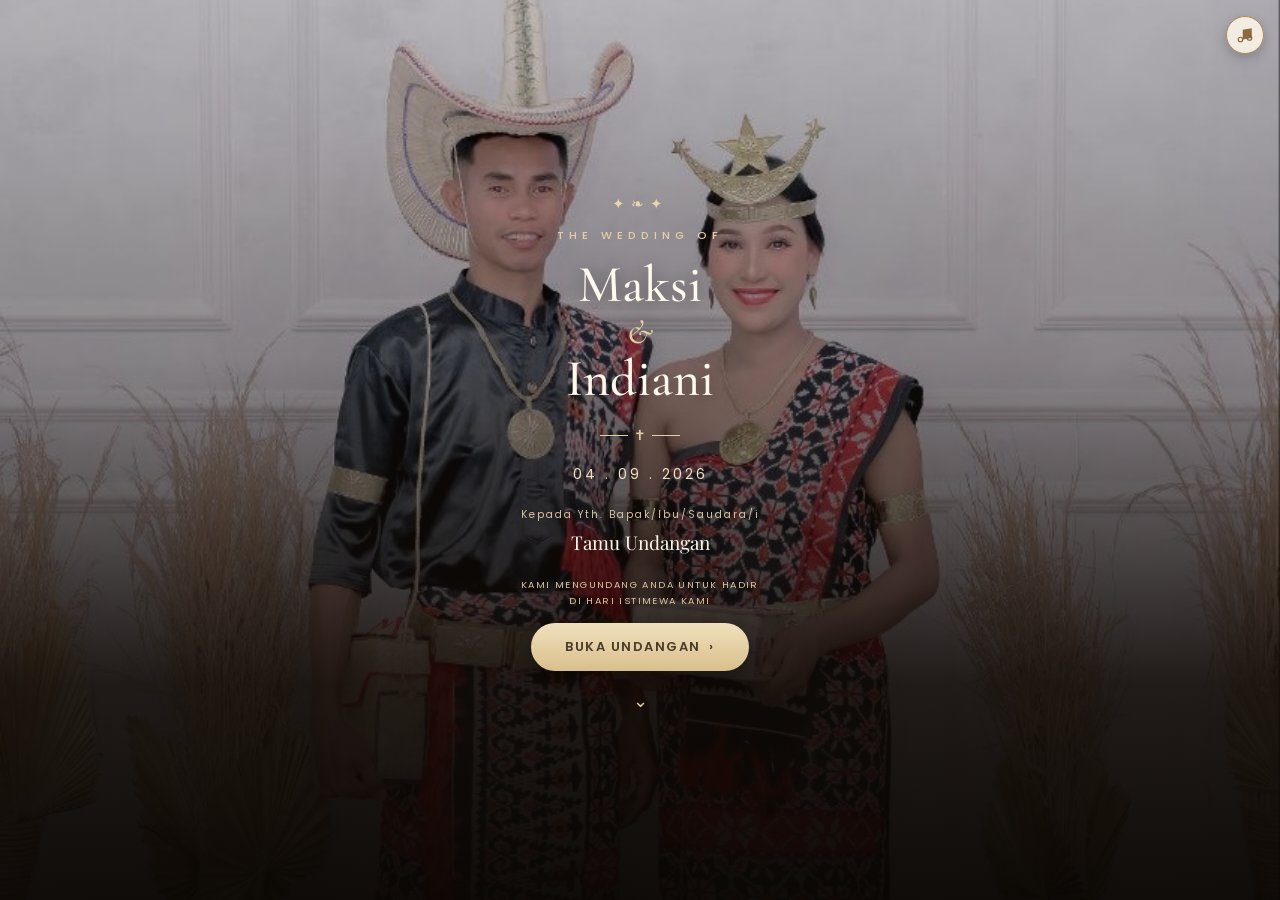
==== index.html @ fb572dd7 "Add files via upload" ====
<!DOCTYPE html>
<html lang="id">
<head>
<meta charset="UTF-8">
<meta name="viewport" content="width=device-width, initial-scale=1.0, maximum-scale=1.0, user-scalable=no">
<title>The Wedding of Maksi & Indiani</title>
<link rel="preconnect" href="https://fonts.googleapis.com">
<link href="https://fonts.googleapis.com/css2?family=Cormorant+Garamond:ital,wght@0,400;0,500;0,600;1,400&family=Playfair+Display:wght@500;600;700&family=Poppins:wght@300;400;500;600&display=swap" rel="stylesheet">
<link rel="stylesheet" href="style.css">
</head>
<body class="locked">

<!-- Falling leaves ambience -->
<div class="leaves-layer" id="leavesLayer" aria-hidden="true"></div>

<!-- Curtain intro overlay -->
<div id="curtain" aria-hidden="true">
  <div class="panel left"><div class="hem"></div></div>
  <div class="panel right"><div class="hem"></div></div>
  <div class="emblem">M&nbsp;&amp;&nbsp;I</div>
</div>

<!-- Floating music toggle -->
<button id="musicToggle" class="music-btn" aria-label="Putar musik">
  <svg viewBox="0 0 24 24" width="18" height="18"><path fill="currentColor" d="M9 18V5l12-2v13"/><circle cx="6" cy="18" r="3" fill="none" stroke="currentColor" stroke-width="1.6"/><circle cx="18" cy="16" r="3" fill="none" stroke="currentColor" stroke-width="1.6"/></svg>
</button>
<audio id="bgMusic" loop preload="none">
  <source src="assets/Yovie & Nuno - Janji Suci Lirik Lagu.mp3" type="audio/mpeg">
</audio>

<div id="scrollContainer">

  <!-- ============ 1. OPENING ============ -->
  <section class="screen cover" id="s-cover" style="background-image:url('assets/Latar.jpg')">
    <div class="cover-overlay"></div>
    <div class="cover-content">
      <div class="ornament">✦❧✦</div>
      <p class="eyebrow">THE WEDDING OF</p>
      <h1 class="couple-name">Maksi <span class="amp">&amp;</span> Indiani</h1>
      <div class="divider"><span>✝</span></div>
      <p class="wedding-date">04 . 09 . 2026</p>

      <p class="guest-label">Kepada Yth. Bapak/Ibu/Saudara/i</p>
      <p class="guest-name" id="guestName">Tamu Undangan</p>

      <p class="invite-line">KAMI MENGUNDANG ANDA UNTUK HADIR<br>DI HARI ISTIMEWA KAMI</p>
      <button class="btn-main" id="openInvite">BUKA UNDANGAN <span>›</span></button>
      <div class="bounce">⌄</div>
    </div>
  </section>

  <!-- ============ 2. MEMPELAI ============ -->
  <section class="screen sec-cream" id="s-mempelai" data-color="cream">
    <div class="screen-content">
      <div class="ornament reveal">❧ 💍 ❧</div>
      <h2 class="title-serif reveal">MEMPELAI</h2>
      <div class="divider reveal"><span>♥</span></div>
      <p class="lead-text reveal">Dengan penuh syukur,<br>kami memperkenalkan kedua mempelai<br>yang akan mengikat janji suci dalam kasih.</p>

      <div class="countdown-inline reveal" id="countdown" style="display:flex;gap:8px;justify-content:center;margin:20px 0 4px;">
        <div class="cd-box framed" style="min-width:56px;padding:9px 4px;text-align:center;"><span id="cd-days" style="display:block;font-family:'Playfair Display',serif;font-size:18px;font-weight:600;color:var(--text-main);">00</span><small style="font-size:8.5px;letter-spacing:1px;color:var(--text-soft);">Hari</small></div>
        <div class="cd-box framed" style="min-width:56px;padding:9px 4px;text-align:center;"><span id="cd-hours" style="display:block;font-family:'Playfair Display',serif;font-size:18px;font-weight:600;color:var(--text-main);">00</span><small style="font-size:8.5px;letter-spacing:1px;color:var(--text-soft);">Jam</small></div>
        <div class="cd-box framed" style="min-width:56px;padding:9px 4px;text-align:center;"><span id="cd-mins" style="display:block;font-family:'Playfair Display',serif;font-size:18px;font-weight:600;color:var(--text-main);">00</span><small style="font-size:8.5px;letter-spacing:1px;color:var(--text-soft);">Menit</small></div>
        <div class="cd-box framed" style="min-width:56px;padding:9px 4px;text-align:center;"><span id="cd-secs" style="display:block;font-family:'Playfair Display',serif;font-size:18px;font-weight:600;color:var(--text-main);">00</span><small style="font-size:8.5px;letter-spacing:1px;color:var(--text-soft);">Detik</small></div>
      </div>

      <p class="sub-title reveal">❧ A. MEMPELAI PRIA ❧</p>
      <div class="card framed reveal">
        <div class="card-photo"><img src="assets/Mempelai_Pria.jpg" alt="Maksi Kristofel Tetti"></div>
        <p class="card-label">Nama Mempelai Pria</p>
        <h3 class="card-name">Maksi Kristofel Tetti</h3>
        <ul class="detail-list">
          <li><span>✝</span> Agama <b>:</b> Kristen Protestan</li>
          <li><span>👤</span> Nama Ayah <b>:</b> Paulus Teti</li>
          <li><span>👤</span> Nama Ibu <b>:</b> Arianci Loe</li>
          <li><span>★</span> Putra Keberapa <b>:</b> Putra Pertama, anak kedua dari 6 bersaudara</li>
        </ul>
      </div>

      <p class="sub-title reveal">❧ B. MEMPELAI WANITA ❧</p>
      <div class="card framed reveal">
        <div class="card-photo"><img src="assets/Mempelai_Wanita.jpg" alt="Indiani Cristina Ndolu"></div>
        <p class="card-label">Nama Mempelai Wanita</p>
        <h3 class="card-name">Indiani Cristina Ndolu</h3>
        <ul class="detail-list">
          <li><span>✝</span> Agama <b>:</b> Kristen Protestan</li>
          <li><span>👤</span> Nama Ayah <b>:</b> Seprianus Bastian Ndolu</li>
          <li><span>👤</span> Nama Ibu <b>:</b> Wehelmina Lette</li>
          <li><span>★</span> Putri Keberapa <b>:</b> Pertama dari 6 bersaudara</li>
        </ul>
      </div>

      <blockquote class="verse-box small reveal">
        <p>"Demikianlah mereka bukan lagi dua, melainkan satu. Karena itu, apa yang telah dipersatukan Allah, tidak boleh diceraikan manusia."</p>
        <cite>Matius 19:6</cite>
      </blockquote>

      <div class="nav-btns">
        <button class="nav-arrow" data-dir="-1">‹</button>
        <button class="nav-next" data-target="s-lovestory">NEXT</button>
        <button class="nav-arrow" data-dir="1">›</button>
      </div>
    </div>
  </section>

  <!-- ============ 3. LOVE STORY ============ -->
  <section class="screen sec-tosca" id="s-lovestory" data-color="tosca">
    <div class="screen-content">
      <p class="eyebrow reveal">OUR LOVE STORY</p>
      <h2 class="title-serif reveal">Maksi &amp; Indiani</h2>
      <p class="lead-text reveal">Demikianlah tinggal ketiga hal ini, yaitu iman, pengharapan dan kasih, dan yang paling besar di antaranya ialah kasih.</p>
      <p class="verse-ref reveal">1 Korintus 13:13</p>

      <p class="sub-title reveal">✿ LOVE STORY ✿</p>
      <p class="lead-text small reveal">Setiap cerita kami adalah bagian dari rencana indah Tuhan.</p>

      <div class="timeline">
        <div class="tl-item reveal">
          <div class="tl-photo"><img src="assets/Love_Story1.jpg" alt="Perkenalan"></div>
          <div class="tl-text">
            <span class="tl-icon">♥</span>
            <p class="tl-date">2019</p>
            <h4>Perkenalan</h4>
            <p>Kami pertama kali saling mengenal pada tahun 2019, awal dari sebuah kisah yang indah.</p>
          </div>
        </div>
        <div class="tl-item reveal reveal-delay-1">
          <div class="tl-photo"><img src="assets/Love_Story2.jpg" alt="Berpacaran"></div>
          <div class="tl-text">
            <span class="tl-icon">❧</span>
            <p class="tl-date">11 Maret 2019</p>
            <h4>Berpacaran</h4>
            <p>Hari di mana kami memutuskan untuk saling melengkapi dan menjalani hari-hari bersama.</p>
          </div>
        </div>
        <div class="tl-item reveal reveal-delay-2">
          <div class="tl-photo"><img src="assets/Love_Story3.jpg" alt="Pernikahan"></div>
          <div class="tl-text">
            <span class="tl-icon">💍</span>
            <p class="tl-date">04 September 2026</p>
            <h4>Pernikahan</h4>
            <p>Hari bahagia ketika kami mengikat janji suci di hadapan Tuhan, keluarga, dan sahabat tercinta.</p>
          </div>
        </div>
      </div>

      <blockquote class="verse-box small reveal">
        <p>"Aku telah menemukan orang yang dicintai hatiku. Aku telah memegang dia dan tidak akan melepaskannya lagi."</p>
        <cite>Kidung Agung 3:4</cite>
      </blockquote>

      <div class="nav-btns">
        <button class="nav-arrow" data-dir="-1">‹</button>
        <button class="nav-next" data-target="s-acara">NEXT</button>
        <button class="nav-arrow" data-dir="1">›</button>
      </div>
    </div>
  </section>

  <!-- ============ 4. RANGKAIAN ACARA ============ -->
  <section class="screen sec-cream" id="s-acara" data-color="cream">
    <div class="screen-content">
      <div class="ornament reveal">❧ 💍 ❧</div>
      <h2 class="title-serif reveal">RANGKAIAN<br>ACARA</h2>
      <div class="divider reveal"><span>♥</span></div>
      <p class="lead-text small reveal">Akad / Pemberkatan dan Resepsi Pernikahan</p>

      <div class="acara-card framed reveal">
        <div class="acara-head"><span class="ah-ic">⛪</span><h3>Akad / Pemberkatan</h3></div>
        <div class="event-list">
          <div class="event-row"><span class="ic">📍</span><div><b>Lokasi</b><p>Desa Hundihuk</p></div></div>
          <div class="event-row"><span class="ic">🕐</span><div><b>Waktu</b><p>Jumat, 04 September 2026<br>Pukul 10.00 WITA</p></div></div>
          <div class="event-row"><span class="ic">⛪</span><div><b>Nama Gedung</b><p>Gereja GMIT Pniel Hundihuk</p></div></div>
          <div class="event-row"><span class="ic">🗺️</span><div><b>Peta Lokasi</b>
            <a class="map-btn" id="mapAkad" href="#" target="_blank" rel="noopener">📍 Lihat di Google Maps ›</a>
          </div></div>
        </div>
      </div>

      <div class="acara-card framed reveal reveal-delay-1">
        <div class="acara-head"><span class="ah-ic">🥂</span><h3>Resepsi</h3></div>
        <div class="event-list">
          <div class="event-row"><span class="ic">📍</span><div><b>Lokasi</b><p>Desa Hundihuk, Dusun Hundihuk Timur</p></div></div>
          <div class="event-row"><span class="ic">🕐</span><div><b>Waktu</b><p>Jumat, 04 September 2026<br>Pukul 19.00 WITA</p></div></div>
          <div class="event-row"><span class="ic">🏠</span><div><b>Nama Tempat</b><p>Rumah Bapak Seprianus B. Ndolu</p></div></div>
          <div class="event-row"><span class="ic">🗺️</span><div><b>Peta Lokasi</b>
            <a class="map-btn" id="mapResepsi" href="#" target="_blank" rel="noopener">📍 Lihat di Google Maps ›</a>
          </div></div>
        </div>
      </div>

      <p class="closing-note reveal">Merupakan suatu kehormatan dan kebahagiaan bagi kami apabila Bapak/Ibu/Saudara/i berkenan hadir dan memberikan doa restu kepada kami berdua.</p>

      <div class="nav-btns">
        <button class="nav-arrow" data-dir="-1">‹</button>
        <button class="nav-next" data-target="s-galeri">NEXT</button>
        <button class="nav-arrow" data-dir="1">›</button>
      </div>
    </div>
  </section>

  <!-- ============ 5. GALERI FOTO ============ -->
  <section class="screen sec-tosca" id="s-galeri" data-color="tosca">
    <div class="screen-content">
      <div class="ornament reveal">❧ 🖼 ❧</div>
      <h2 class="title-serif reveal">GALERI FOTO</h2>
      <div class="divider reveal"><span>♥</span></div>
      <p class="lead-text reveal">Momen indah yang telah kami lewati bersama.<br>Setiap foto adalah bagian dari cerita cinta kami.</p>

      <div class="gallery-grid" id="galleryGrid"></div>

      <blockquote class="verse-box small reveal">
        <p>"Aku telah menemukan orang yang dicintai hatiku. Aku telah memegang dia dan tidak akan melepaskannya lagi."</p>
        <cite>Kidung Agung 3:4</cite>
      </blockquote>

      <div class="nav-btns">
        <button class="nav-arrow" data-dir="-1">‹</button>
        <button class="nav-next" data-target="s-gift">NEXT</button>
        <button class="nav-arrow" data-dir="1">›</button>
      </div>
    </div>
  </section>

  <!-- Lightbox -->
  <div class="lightbox" id="lightbox">
    <button class="lb-close" id="lbClose">✕</button>
    <img src="" alt="" id="lbImg">
  </div>

  <!-- ============ 6. WEDDING GIFT ============ -->
  <section class="screen sec-cream" id="s-gift" data-color="cream">
    <div class="screen-content">
      <div class="ornament reveal">❧ 🎁 ❧</div>
      <h2 class="title-serif reveal">WEDDING GIFT</h2>
      <div class="divider reveal"><span>♥</span></div>
      <p class="lead-text reveal">Doa restu Bapak/Ibu/Saudara/i merupakan hadiah terindah bagi kami.<br>Namun, apabila Bapak/Ibu/Saudara/i berkenan memberikan tanda kasih, dapat melalui rekening berikut.</p>

      <p class="sub-title reveal">❧ TANDA KASIH ❧</p>

      <div class="gift-cards">
        <div class="atm-card reveal">
          <div class="atm-top">
            <span class="atm-bank">BRI</span>
            <span class="atm-for">UNTUK MEMPELAI<br>WANITA</span>
          </div>
          <div class="atm-chip"></div>
          <p class="atm-number" id="rekNumber">7677 0101 1122 538</p>
          <div class="atm-bottom">
            <div>
              <p class="atm-name">Indiani Cristina Ndolu</p>
              <p class="atm-valid">a.n Indiani Cristina Ndolu</p>
            </div>
            <span class="atm-logo">M&amp;I</span>
          </div>
        </div>
        <button class="copy-btn reveal" id="copyRek">Salin No. Rekening</button>
      </div>

      <p class="closing-note reveal">Terima kasih atas doa, restu, dan kasih sayang yang telah Bapak/Ibu/Saudara/i berikan.<br>Semoga Tuhan membalas kebaikan dengan berkat yang berlimpah.</p>

      <div class="nav-btns">
        <button class="nav-arrow" data-dir="-1">‹</button>
        <button class="nav-next" data-target="s-rsvp">NEXT</button>
        <button class="nav-arrow" data-dir="1">›</button>
      </div>
    </div>
  </section>

  <!-- ============ 7. RSVP ============ -->
  <section class="screen sec-tosca" id="s-rsvp" data-color="tosca">
    <div class="screen-content">
      <div class="ornament reveal">❧ 💌 ❧</div>
      <h2 class="title-serif reveal">RSVP</h2>
      <p class="sub-title-plain reveal">UCAPAN CINTA KASIH</p>
      <div class="divider reveal"><span>♥</span></div>
      <p class="lead-text reveal">Kehadiran dan doa restu Bapak/Ibu/Saudara/i adalah anugerah terindah bagi kami.</p>

      <p class="sub-title reveal">❧ KONFIRMASI KEHADIRAN ❧</p>
      <p class="rsvp-note reveal">Mohon konfirmasi kehadiran Anda</p>

      <div class="rsvp-choices reveal" id="rsvpChoices">
        <button class="rsvp-choice" data-status="Hadir">
          <span class="rc-icon">✓</span><b>HADIR</b><small>Dengan senang hati</small>
        </button>
        <button class="rsvp-choice" data-status="Ragu-Ragu">
          <span class="rc-icon">?</span><b>RAGU-RAGU</b><small>Masih belum pasti</small>
        </button>
        <button class="rsvp-choice" data-status="Tidak Hadir">
          <span class="rc-icon">✕</span><b>TIDAK HADIR</b><small>Mohon maaf berhalangan</small>
        </button>
      </div>

      <form id="rsvpForm" class="reveal">
        <label class="field-label">💬 UCAPAN &amp; DOA</label>
        <textarea id="ucapanInput" placeholder="Tulis ucapan dan doa Anda di sini..." rows="3" required></textarea>

        <label class="field-label">👤 NAMA ANDA</label>
        <input type="text" id="namaInput" placeholder="Contoh: Budi Santoso" required>

        <button type="submit" class="btn-main btn-send">📤 KIRIM UCAPAN</button>
      </form>
      <p id="rsvpStatusMsg"></p>

      <div class="guestbook reveal">
        <p class="sub-title">❧ UCAPAN &amp; DOA ❧</p>
        <div id="guestbookList" class="guestbook-list">
          <p class="gb-empty">Memuat ucapan...</p>
        </div>
      </div>

      <p class="closing-note reveal">Terima kasih atas konfirmasi kehadiran, ucapan, dan doa yang telah Anda berikan. Tuhan memberkati.</p>

      <div class="nav-btns">
        <button class="nav-arrow" data-dir="-1">‹</button>
        <button class="nav-next" data-target="s-thanks">NEXT</button>
        <button class="nav-arrow" data-dir="1">›</button>
      </div>
    </div>
  </section>

  <!-- ============ 8. TERIMA KASIH / FOOTER ============ -->
  <section class="screen sec-cream" id="s-thanks" data-color="cream">
    <div class="screen-content">
      <div class="ornament reveal">❧ ♡ ❧</div>
      <h2 class="title-serif reveal">TERIMA KASIH</h2>
      <div class="divider reveal"><span>♥</span></div>
      <p class="lead-text reveal">Terima kasih atas doa, restu, kasih sayang, dan kehadiran Anda yang menjadikan hari kami begitu istimewa dan penuh kebahagiaan.</p>
      <p class="script-line reveal">Semoga Tuhan selalu memberkati kita semua.</p>

      <div class="thanks-box framed reveal">
        <div class="ornament small">❧ 🙏 ❧</div>
        <p>Kebahagiaan kami akan lebih berarti jika Anda selalu menjadi bagian dari perjalanan kami.</p>
        <p class="script-line">Terima kasih ♥</p>
      </div>

      <h3 class="footer-couple reveal">❧ Maksi &amp; Indiani ❧</h3>
      <p class="footer-date reveal">04 . 09 . 2026</p>
      <p class="footer-line reveal">Kami tunggu kehadiran dan doa terbaik dari Anda ♥</p>

      <p class="credit-line reveal">Design by @rijald_elimanafe</p>
      <div class="social-row reveal">
        <a href="https://instagram.com/rijald_elimanafe" target="_blank" rel="noopener">
          <span class="soc-ic"><svg viewBox="0 0 24 24" fill="none" stroke="currentColor" stroke-width="1.8"><rect x="3" y="3" width="18" height="18" rx="5"/><circle cx="12" cy="12" r="4"/><circle cx="17.2" cy="6.8" r="1" fill="currentColor" stroke="none"/></svg></span>
          <small>Instagram</small>
        </a>
        <a href="https://wa.me/6281338596854" target="_blank" rel="noopener">
          <span class="soc-ic"><svg viewBox="0 0 24 24" fill="currentColor"><path d="M12.04 2C6.58 2 2.13 6.45 2.13 11.91c0 1.77.46 3.45 1.28 4.9L2 22l5.31-1.39a9.9 9.9 0 0 0 4.73 1.2h.01c5.46 0 9.9-4.45 9.9-9.9C21.96 6.45 17.5 2 12.04 2Zm5.8 14.14c-.24.69-1.4 1.32-1.93 1.4-.5.08-1.13.11-1.82-.11-.42-.13-.96-.31-1.66-.6-2.92-1.26-4.83-4.2-4.98-4.4-.15-.19-1.2-1.59-1.2-3.03 0-1.44.76-2.15 1.03-2.44.27-.29.58-.36.78-.36.2 0 .39 0 .56.01.18.01.42-.07.65.5.24.58.82 2.01.89 2.16.07.15.11.32.02.51-.09.19-.14.31-.28.48-.14.17-.29.37-.42.5-.14.14-.28.29-.12.57.16.28.72 1.19 1.55 1.93 1.06.95 1.96 1.24 2.24 1.38.28.14.44.12.6-.07.16-.19.68-.79.86-1.06.18-.27.36-.22.6-.13.24.09 1.53.72 1.79.85.26.13.43.19.5.3.07.11.07.63-.17 1.31Z"/></svg></span>
          <small>WhatsApp</small>
        </a>
        <a href="https://tiktok.com/@zhald_design" target="_blank" rel="noopener">
          <span class="soc-ic"><svg viewBox="0 0 24 24" fill="currentColor"><path d="M16.6 2h-3.2v13.9c0 1.55-1.24 2.82-2.79 2.82a2.8 2.8 0 0 1-2.8-2.8 2.8 2.8 0 0 1 2.8-2.8c.24 0 .48.03.7.09V9.9a6 6 0 0 0-.7-.04A6.03 6.03 0 0 0 4.6 15.9a6.03 6.03 0 0 0 6.02 6.02 6.03 6.03 0 0 0 6.02-6.02V8.2a8.16 8.16 0 0 0 4.76 1.53V6.5a4.86 4.86 0 0 1-4.8-4.5Z"/></svg></span>
          <small>TikTok</small>
        </a>
      </div>
      <p class="copyright reveal">© 2026 Maksi &amp; Indiani Wedding. All Rights Reserved. ♥</p>
    </div>
  </section>

</div>

<script src="script.js"></script>
</body>
</html>
---- style.css ----
:root{
  /* ===== Palette ===== */
  --cream:#FAF3E6;
  --cream-deep:#F0E3C9;
  --tosca:#2E6E68;
  --tosca-deep:#245854;
  --tosca-soft:#E4F0EE;
  --gold:#B08A55;
  --gold-light:#D9BD8C;
  --gold-dark:#8A6A3E;
  --brown:#3D2E22;
  --brown-soft:#6B5A45;
  --ivory:#FBF6EC;
  --ivory-soft:#D9E9E5;
  --shadow:0 10px 32px rgba(36,30,20,0.16);
  --shadow-soft:0 6px 18px rgba(36,30,20,0.12);
  --serif:'Playfair Display',serif;
  --script:'Cormorant Garamond',serif;
  --sans:'Poppins',sans-serif;
}

*{box-sizing:border-box;margin:0;padding:0;}

html,body{
  background:var(--brown);
  font-family:var(--sans);
  color:var(--brown);
  scroll-behavior:smooth;
}

body.locked{overflow:hidden;height:100vh;}

#scrollContainer{
  scroll-snap-type:y mandatory;
  overflow-y:auto;
  height:100vh;
}
body.locked #scrollContainer{overflow:hidden;}

.screen{
  position:relative;
  min-height:100vh;
  width:100%;
  scroll-snap-align:start;
  background-size:cover;
  background-position:center;
  display:flex;
  justify-content:center;
  overflow:hidden;
}

/* ===== Section color rhythm ===== */
.sec-cream{
  --sec-bg:var(--cream);
  --text-main:var(--brown);
  --text-soft:var(--brown-soft);
  --card-bg:rgba(255,253,248,0.92);
  --card-bg-2:rgba(255,253,248,0.72);
  --accent:var(--gold-dark);
  --ring:var(--gold);
  background:
    radial-gradient(circle at 12% 8%, rgba(176,138,85,0.10), transparent 40%),
    radial-gradient(circle at 90% 92%, rgba(176,138,85,0.10), transparent 40%),
    var(--sec-bg);
}
.sec-tosca{
  --sec-bg:var(--tosca);
  --text-main:var(--ivory);
  --text-soft:var(--ivory-soft);
  --card-bg:rgba(255,253,248,0.96);
  --card-bg-2:rgba(255,253,248,0.14);
  --accent:var(--gold-light);
  --ring:var(--gold-light);
  background:
    radial-gradient(circle at 10% 6%, rgba(255,255,255,0.06), transparent 40%),
    radial-gradient(circle at 92% 94%, rgba(0,0,0,0.12), transparent 45%),
    linear-gradient(165deg, var(--tosca) 0%, var(--tosca-deep) 100%);
}

.screen-content{
  position:relative;
  z-index:2;
  max-width:480px;
  width:100%;
  padding:64px 26px 68px;
  text-align:center;
  color:var(--text-main);
}

/* ===== Section top/bottom seam ornament ===== */
.screen::before,.screen::after{
  content:"";
  position:absolute;left:0;right:0;height:26px;z-index:3;pointer-events:none;
  background-image:
    radial-gradient(circle at 10px 0, transparent 12px, var(--sec-bg) 13px),
    radial-gradient(circle at 30px 0, transparent 12px, var(--sec-bg) 13px);
  background-size:40px 26px;
  background-repeat:repeat-x;
  opacity:.55;
}
.screen::before{top:-1px;}
.screen::after{bottom:-1px;transform:scaleY(-1);}
.screen.cover::before,.screen.cover::after{display:none;}
body.opened #s-cover{display:none;}

/* ===== Ornaments / typography ===== */
.ornament{font-size:15px;color:var(--accent);letter-spacing:6px;margin-bottom:10px;}
.ornament.small{margin:0 0 6px;}
.eyebrow{font-size:11px;letter-spacing:4px;color:var(--accent);font-weight:500;margin-bottom:6px;}
.title-serif{
  font-family:var(--serif);
  font-size:30px;
  color:var(--text-main);
  font-weight:600;
  line-height:1.15;
  margin-bottom:8px;
}
.sub-title{
  font-family:var(--serif);
  font-size:14px;
  letter-spacing:2px;
  color:var(--accent);
  margin:30px 0 14px;
  position:relative;
}
.sub-title-plain{
  font-family:var(--script);
  font-size:20px;
  color:var(--accent);
  letter-spacing:2px;
  margin-bottom:6px;
}
.divider{margin:10px auto 16px;color:var(--accent);font-size:14px;position:relative;width:80px;}
.divider::before,.divider::after{content:"";position:absolute;top:50%;width:28px;height:1px;background:var(--accent);}
.divider::before{left:0;}
.divider::after{right:0;}
.lead-text{font-size:13.5px;line-height:1.9;color:var(--text-soft);margin-bottom:6px;}
.lead-text.small{font-size:12.5px;}
.verse-ref{font-size:11px;color:var(--accent);font-style:italic;margin-bottom:8px;}
.script-line{font-family:var(--script);font-size:20px;color:var(--accent);font-style:italic;margin:14px 0;}
.script-line.small{font-size:16px;margin:20px 0 10px;}
.closing-note{font-size:12px;line-height:1.8;color:var(--text-soft);margin:26px 0 8px;padding:18px;background:var(--card-bg-2);border-radius:16px;border:1px solid rgba(176,138,85,0.25);}

/* ===== Framed utility — the recurring "invitation frame" motif ===== */
.framed{
  position:relative;
  background:var(--card-bg);
  border:1px solid var(--ring);
  border-radius:18px;
  box-shadow:0 0 0 4px var(--sec-bg), 0 0 0 5px rgba(176,138,85,0.55), var(--shadow);
}
.framed::before{
  content:"";
  position:absolute; inset:6px;
  border:1px solid rgba(176,138,85,0.35);
  border-radius:12px;
  pointer-events:none;
}
.cd-box.framed{box-shadow:0 0 0 3px var(--sec-bg), 0 0 0 4px rgba(176,138,85,0.55), var(--shadow-soft);}
.cd-box.framed::before{inset:3px;border-radius:8px;}

/* ===== Verse box ===== */
.verse-box{
  background:var(--card-bg);
  border-radius:18px;
  padding:20px 22px;
  margin:22px 0;
  box-shadow:var(--shadow);
}
.verse-box p{font-size:12.5px;line-height:1.85;color:var(--brown-soft);font-style:italic;margin-bottom:8px;}
.verse-box cite{font-size:11px;color:var(--gold-dark);font-style:normal;letter-spacing:1px;}
.verse-box.small{padding:16px 18px;}

/* ===== Reveal-on-scroll ===== */
.reveal{opacity:0;transform:translateY(26px);transition:opacity .8s cubic-bezier(.2,.7,.2,1),transform .8s cubic-bezier(.2,.7,.2,1);}
.reveal.in-view{opacity:1;transform:translateY(0);}
.reveal-delay-1.in-view{transition-delay:.08s;}
.reveal-delay-2.in-view{transition-delay:.16s;}
.reveal-delay-3.in-view{transition-delay:.24s;}
.reveal-delay-4.in-view{transition-delay:.32s;}
@media (prefers-reduced-motion:reduce){
  .reveal{opacity:1;transform:none;transition:none;}
}

/* ===== Cover ===== */
.cover{background-color:#3a2f22;}
.cover-overlay{
  position:absolute;inset:0;
  background:linear-gradient(180deg,rgba(20,15,10,0.22) 0%,rgba(20,15,10,0.42) 40%,rgba(15,10,6,0.90) 76%,rgba(10,7,4,0.97) 100%);
}
.cover-content{
  position:relative;z-index:2;
  max-width:480px;width:100%;
  padding:40px 28px 34px;
  text-align:center;
  color:#f4ead9;
  display:flex;flex-direction:column;align-items:center;
  justify-content:center;
  min-height:100vh;
  gap:2px;
}
.cover .ornament{color:#e8d5ad;}
.cover .eyebrow{color:#e3cfa2;letter-spacing:5px;}
.couple-name{font-family:var(--script);font-size:clamp(38px,11vw,52px);font-weight:500;line-height:1.05;margin:6px 0;color:#fff8ec;text-shadow:0 2px 18px rgba(0,0,0,0.4);}
.couple-name .amp{display:block;font-style:italic;font-size:clamp(26px,7vw,34px);color:#e3cfa2;margin:2px 0;}
.cover .divider{color:#e3cfa2;}
.cover .divider::before,.cover .divider::after{background:#e3cfa2;}
.wedding-date{letter-spacing:3px;font-size:14px;color:#f0e2c2;margin-bottom:16px;}
.guest-label{font-size:10px;letter-spacing:2px;color:#d8c6a3;margin-top:4px;}
.guest-name{font-family:var(--serif);font-size:19px;color:#fff8ec;margin:4px 0 6px;}

.cover .verse-box{background:rgba(255,248,236,0.1);border:1px solid rgba(232,213,173,0.25);box-shadow:none;padding:14px 18px;margin:14px 0;}
.cover .verse-box p{color:#f0e6d0;font-size:11.5px;}
.cover .verse-box cite{color:#e3cfa2;}

.invite-line{font-size:9.5px;letter-spacing:1.4px;color:#d8c6a3;margin:14px 0 12px;line-height:1.7;}

.btn-main{
  background:linear-gradient(180deg,#efe0bd,#d9bf8c);
  color:#4a3b2a;
  border:none;
  border-radius:30px;
  padding:14px 34px;
  font-family:var(--sans);
  font-size:13px;
  font-weight:600;
  letter-spacing:1.5px;
  cursor:pointer;
  box-shadow:0 6px 18px rgba(0,0,0,0.3);
  transition:transform .2s ease, box-shadow .2s ease;
}
.btn-main:hover{transform:translateY(-2px);box-shadow:0 10px 22px rgba(0,0,0,0.35);}
.btn-main:active{transform:translateY(0);}
.btn-main span{margin-left:4px;}

.bounce{margin-top:14px;font-size:18px;color:#e3cfa2;animation:bounce 1.6s infinite;}
@keyframes bounce{0%,100%{transform:translateY(0);}50%{transform:translateY(8px);}}

/* ===== Music toggle ===== */
.music-btn{
  position:fixed;top:16px;right:16px;z-index:50;
  width:38px;height:38px;border-radius:50%;
  background:rgba(255,248,236,0.85);
  border:1px solid var(--gold);
  color:var(--gold-dark);
  display:flex;align-items:center;justify-content:center;
  cursor:pointer;
  box-shadow:0 4px 12px rgba(0,0,0,0.2);
}
.music-btn.playing svg{animation:spin 3.5s linear infinite;}
@keyframes spin{to{transform:rotate(360deg);}}

/* ===== Curtain intro overlay ===== */
#curtain{
  position:fixed;inset:0;z-index:200;
  display:flex;pointer-events:none;
}
#curtain .panel{
  width:50%;height:100%;
  position:relative;
  background:
    repeating-linear-gradient(90deg, rgba(0,0,0,0.10) 0 3px, transparent 3px 26px),
    linear-gradient(160deg,#2f6f6b 0%,#245854 55%,#1c433f 100%);
  box-shadow:inset 0 0 60px rgba(0,0,0,0.4);
  transition:transform 1.05s cubic-bezier(.76,0,.24,1);
}
#curtain .panel.left{left:0;border-right:2px solid rgba(217,189,140,0.55);transform:translateX(-100%);}
#curtain .panel.right{right:0;border-left:2px solid rgba(217,189,140,0.55);transform:translateX(100%);}
#curtain .panel::before{
  content:"";position:absolute;inset:0;
  background-image:
    repeating-linear-gradient(0deg, rgba(217,189,140,0.16) 0 2px, transparent 2px 34px),
    repeating-linear-gradient(90deg, rgba(217,189,140,0.10) 0 1px, transparent 1px 44px);
}
#curtain .hem{
  position:absolute;bottom:0;left:0;right:0;height:34px;
  background:repeating-linear-gradient(90deg,#B08A55 0 20px, #8A6A3E 20px 40px);
  clip-path:polygon(0 0,100% 0,100% 100%,95% 60%,90% 100%,85% 60%,80% 100%,75% 60%,70% 100%,65% 60%,60% 100%,55% 60%,50% 100%,45% 60%,40% 100%,35% 60%,30% 100%,25% 60%,20% 100%,15% 60%,10% 100%,5% 60%,0 100%);
}
#curtain .emblem{
  position:absolute;top:50%;left:50%;transform:translate(-50%,-50%) scale(.4);
  z-index:2;opacity:0;
  width:74px;height:74px;border-radius:50%;
  background:radial-gradient(circle,#fdf6e6,#e8d5ad);
  border:2px solid #B08A55;
  display:flex;align-items:center;justify-content:center;
  font-family:var(--script);font-size:22px;color:#4a3b2a;
  box-shadow:0 6px 22px rgba(0,0,0,0.45);
  transition:opacity .3s ease, transform .4s ease;
}
#curtain.is-active{pointer-events:auto;}

/* Tahap 1: tirai menutup layar (cepat) */
#curtain.is-closing .panel{transition-duration:.5s;}
#curtain.is-closing .panel.left{transform:translateX(0);}
#curtain.is-closing .panel.right{transform:translateX(0);}
#curtain.is-closing .emblem{opacity:1;transform:translate(-50%,-50%) scale(1);transition-delay:.25s;}

/* Tahap 2: tirai terbuka, mengungkap halaman undangan (lebih megah/lambat) */
#curtain.is-open .panel{transition-duration:1.05s;}
#curtain.is-open .panel.left{transform:translateX(-100%);}
#curtain.is-open .panel.right{transform:translateX(100%);}
#curtain.is-open .emblem{opacity:0;transform:translate(-50%,-50%) scale(.4);}

#curtain.is-hidden{visibility:hidden;}

/* ===== Cards (mempelai) ===== */
.card{
  padding:20px;
  margin-bottom:8px;
  text-align:left;
}
.card-photo{width:100%;aspect-ratio:4/5;border-radius:12px;overflow:hidden;margin-bottom:14px;box-shadow:var(--shadow-soft);}
.card-photo img{width:100%;height:100%;object-fit:cover;object-position:top center;display:block;}
.card-label{font-size:10px;letter-spacing:1.5px;color:var(--gold-dark);margin-bottom:2px;}
.card-name{font-family:var(--serif);font-size:22px;color:var(--brown);margin-bottom:12px;}
.detail-list{list-style:none;}
.detail-list li{font-size:12px;color:var(--brown-soft);padding:7px 0;border-top:1px solid rgba(176,138,85,0.2);display:flex;gap:8px;}
.detail-list li span{width:16px;}
.detail-list li b{margin:0 4px;}

/* ===== Timeline ===== */
.timeline{text-align:left;margin-top:8px;position:relative;}
.timeline::before{
  content:"";position:absolute;left:54px;top:6px;bottom:6px;width:1px;
  background:linear-gradient(var(--ring),transparent 0%, var(--ring) 8%, var(--ring) 92%, transparent 100%);
  opacity:.5;
}
.tl-item{display:flex;gap:14px;margin-bottom:26px;align-items:flex-start;position:relative;}
.tl-photo{width:96px;height:96px;flex:none;border-radius:14px;overflow:hidden;box-shadow:0 0 0 3px var(--sec-bg), 0 0 0 4px var(--ring), var(--shadow-soft);}
.tl-photo img{width:100%;height:100%;object-fit:cover;object-position:top center;}
.tl-text{background:var(--card-bg);border-radius:14px;padding:12px 14px;flex:1;box-shadow:var(--shadow-soft);border:1px solid rgba(176,138,85,0.25);}
.tl-icon{color:var(--gold-dark);font-size:14px;}
.tl-date{font-size:10.5px;color:var(--gold-dark);letter-spacing:1px;margin:2px 0;}
.tl-text h4{font-family:var(--serif);font-size:16px;color:var(--brown);margin-bottom:4px;}
.tl-text p{font-size:11.5px;color:var(--brown-soft);line-height:1.6;}

/* ===== Rangkaian Acara ===== */
.acara-card{
  padding:20px 18px 22px;
  margin-bottom:22px;
  text-align:left;
}
.acara-card .acara-head{
  display:flex;align-items:center;gap:10px;
  margin-bottom:14px;padding-bottom:12px;
  border-bottom:1px dashed rgba(176,138,85,0.4);
}
.acara-card .acara-head .ah-ic{font-size:20px;}
.acara-card .acara-head h3{font-family:var(--serif);font-size:17px;color:var(--brown);letter-spacing:.5px;}
.event-list{text-align:left;}
.event-row{display:flex;gap:12px;margin-bottom:14px;align-items:flex-start;}
.event-row:last-child{margin-bottom:0;}
.event-row .ic{
  width:34px;height:34px;flex:none;border-radius:50%;
  background:var(--sec-bg);display:flex;align-items:center;justify-content:center;
  box-shadow:0 0 0 2px var(--ring) inset, var(--shadow-soft);
  font-size:14px;
  color:var(--text-main);
}
.event-row b{display:block;font-size:11px;color:var(--gold-dark);letter-spacing:0.5px;margin-bottom:3px;}
.event-row p{font-size:12.5px;color:var(--brown-soft);line-height:1.6;}
.map-btn{
  display:inline-flex;align-items:center;gap:4px;margin-top:6px;font-size:11.5px;color:var(--accent);
  background:var(--sec-bg);padding:8px 14px;border-radius:20px;text-decoration:none;
  box-shadow:0 0 0 1px var(--ring) inset;
}

/* ===== Gallery ===== */
.gallery-grid{display:grid;grid-template-columns:repeat(2,1fr);gap:12px;margin:18px 0;}
.gallery-grid .gph{
  position:relative;border-radius:14px;overflow:hidden;aspect-ratio:3/4;
  box-shadow:0 0 0 4px var(--sec-bg), 0 0 0 5px var(--ring), var(--shadow-soft);
  cursor:pointer;
}
.gallery-grid .gph img{width:100%;height:100%;object-fit:cover;object-position:top center;transition:transform .35s ease;display:block;}
.gallery-grid .gph:hover img{transform:scale(1.06);}
.lightbox{
  position:fixed;inset:0;background:rgba(15,10,6,0.92);z-index:100;
  display:none;align-items:center;justify-content:center;padding:20px;
}
.lightbox.open{display:flex;}
.lightbox img{max-width:100%;max-height:85vh;border-radius:10px;box-shadow:0 0 0 6px rgba(255,255,255,0.08);}
.lb-close{position:absolute;top:20px;right:20px;background:none;border:none;color:#fff;font-size:26px;cursor:pointer;}

/* ===== Wedding gift — ATM / debit card style ===== */
.gift-cards{display:flex;flex-direction:column;gap:12px;margin:20px 0 8px;}
.gift-cards .copy-btn{margin-top:0;}
.atm-card{
  position:relative;
  width:100%;
  aspect-ratio:1.586/1;
  border-radius:20px;
  padding:22px 24px;
  color:#fbf6ec;
  background:
    radial-gradient(circle at 88% 12%, rgba(255,255,255,0.16), transparent 45%),
    linear-gradient(135deg,#3a7d77 0%,#245854 48%,#1a413d 100%);
  box-shadow:0 14px 32px rgba(20,35,32,0.4), 0 0 0 1px rgba(217,189,140,0.35);
  overflow:hidden;
  display:flex;flex-direction:column;justify-content:space-between;
  text-align:left;
}
.atm-card::before{
  content:"";position:absolute;inset:0;
  background-image:repeating-linear-gradient(115deg, rgba(255,255,255,0.05) 0 2px, transparent 2px 26px);
  pointer-events:none;
}
.atm-card::after{
  content:"";position:absolute;right:-40px;bottom:-40px;width:160px;height:160px;border-radius:50%;
  background:radial-gradient(circle,rgba(217,189,140,0.25),transparent 70%);
}
.atm-top{display:flex;justify-content:space-between;align-items:flex-start;position:relative;z-index:2;}
.atm-bank{font-family:var(--serif);font-weight:700;font-size:16px;letter-spacing:1px;color:#f5ecd8;}
.atm-for{font-size:8.5px;letter-spacing:1.5px;color:rgba(251,246,236,0.75);text-align:right;line-height:1.5;}
.atm-chip{
  width:38px;height:28px;border-radius:6px;margin-top:16px;
  background:linear-gradient(145deg,#e9d6a8,#c7a568);
  position:relative;z-index:2;
  box-shadow:inset 0 0 0 1px rgba(90,70,30,0.4);
}
.atm-chip::before,.atm-chip::after{
  content:"";position:absolute;left:0;right:0;height:1px;background:rgba(90,70,30,0.45);
}
.atm-chip::before{top:9px;}
.atm-chip::after{top:19px;}
.atm-wave{position:relative;z-index:2;margin-top:8px;color:rgba(251,246,236,0.85);font-size:15px;transform:rotate(90deg);width:16px;}
.atm-number{
  position:relative;z-index:2;
  font-family:'Poppins',monospace;
  font-size:clamp(15px,4.6vw,18px);
  letter-spacing:2.5px;font-weight:500;
  margin-top:10px;
  color:#fdf8ec;
  text-shadow:0 1px 2px rgba(0,0,0,0.25);
}
.atm-bottom{display:flex;justify-content:space-between;align-items:flex-end;position:relative;z-index:2;}
.atm-name{font-size:12.5px;letter-spacing:1.2px;font-weight:600;text-transform:uppercase;color:#fdf8ec;}
.atm-valid{font-size:8px;letter-spacing:1px;color:rgba(251,246,236,0.7);margin-top:3px;}
.atm-logo{
  font-family:var(--script);font-style:italic;font-size:20px;color:rgba(251,246,236,0.9);
}
.copy-btn{
  display:block;width:100%;margin-top:12px;
  background:var(--brown);color:#f6f1e7;border:none;border-radius:20px;
  padding:11px 18px;font-size:11.5px;letter-spacing:0.8px;cursor:pointer;
  font-family:var(--sans);font-weight:500;
  transition:background .25s ease;
}
.sec-tosca .copy-btn{background:rgba(255,255,255,0.14);color:#fbf6ec;box-shadow:inset 0 0 0 1px rgba(251,246,236,0.4);}
.copy-btn.copied{background:#4c7a52;color:#fff;}

/* ===== RSVP ===== */
.rsvp-note{font-size:12px;color:var(--text-soft);margin-bottom:14px;}
.rsvp-choices{display:flex;gap:8px;margin-bottom:22px;}
.rsvp-choice{
  flex:1;background:var(--card-bg);border:2px solid transparent;border-radius:16px;
  padding:14px 6px;cursor:pointer;box-shadow:var(--shadow-soft);
  display:flex;flex-direction:column;align-items:center;gap:4px;
  transition:transform .2s ease, border-color .2s ease;
}
.rsvp-choice:hover{transform:translateY(-2px);}
.rsvp-choice.active{border-color:var(--ring);background:var(--cream-deep);}
.sec-tosca .rsvp-choice.active{background:#fff;}
.rc-icon{width:30px;height:30px;border-radius:50%;background:var(--brown);color:#f6f1e7;display:flex;align-items:center;justify-content:center;font-size:15px;}
.rsvp-choice b{font-size:10.5px;color:var(--brown);letter-spacing:0.5px;}
.rsvp-choice small{font-size:9px;color:var(--brown-soft);}

#rsvpForm{text-align:left;background:var(--card-bg);padding:18px;border-radius:16px;box-shadow:var(--shadow-soft);border:1px solid rgba(176,138,85,0.25);}
.field-label{display:block;font-size:11px;letter-spacing:1px;color:var(--gold-dark);margin:14px 0 6px;}
.field-label:first-child{margin-top:0;}
#ucapanInput,#namaInput{
  width:100%;border:1px solid rgba(176,138,85,0.4);border-radius:12px;
  padding:12px 14px;font-family:var(--sans);font-size:12.5px;background:#fff;color:var(--brown);
  resize:vertical;
}
#ucapanInput:focus,#namaInput:focus{outline:2px solid var(--ring);}
.btn-send{width:100%;margin-top:18px;}
#rsvpStatusMsg{font-size:11.5px;color:var(--accent);margin-top:8px;min-height:16px;}

.guestbook{margin-top:30px;text-align:left;}
.guestbook-list{max-height:320px;overflow-y:auto;padding-right:4px;}
.gb-item{background:var(--card-bg);border-radius:14px;padding:12px 14px;margin-bottom:10px;box-shadow:var(--shadow-soft);border:1px solid rgba(176,138,85,0.2);}
.gb-item .gb-head{display:flex;justify-content:space-between;align-items:baseline;margin-bottom:4px;}
.gb-item .gb-name{font-family:var(--serif);font-size:13.5px;color:var(--brown);}
.gb-item .gb-status{font-size:9.5px;padding:2px 8px;border-radius:10px;background:var(--cream-deep);color:var(--gold-dark);letter-spacing:0.5px;}
.gb-item .gb-msg{font-size:12px;color:var(--brown-soft);line-height:1.6;}
.gb-item .gb-time{font-size:9px;color:#b2a184;margin-top:4px;}
.gb-empty{font-size:12px;color:var(--text-soft);text-align:center;padding:14px 0;}

/* ===== Thanks / footer ===== */
.thanks-box{background:var(--card-bg);border-radius:18px;padding:22px;margin:22px 0;box-shadow:var(--shadow);}
.thanks-box p{font-size:12.5px;color:var(--brown-soft);line-height:1.8;}
.footer-couple{font-family:var(--serif);font-size:22px;color:var(--text-main);margin-top:8px;}
.footer-date{font-size:12px;letter-spacing:2px;color:var(--accent);margin-bottom:12px;}
.footer-line{font-size:11.5px;color:var(--text-soft);margin-bottom:10px;}

.credit-line{
  font-size:10px;letter-spacing:1.5px;color:var(--accent);
  margin:22px 0 14px;text-transform:uppercase;
  display:flex;align-items:center;justify-content:center;gap:10px;
}
.credit-line::before,.credit-line::after{content:"";width:24px;height:1px;background:var(--accent);opacity:.6;}

.social-row{display:flex;justify-content:center;gap:22px;margin:0 0 18px;}
.social-row a{display:flex;flex-direction:column;align-items:center;gap:6px;text-decoration:none;color:var(--text-soft);}
.soc-ic{
  width:42px;height:42px;border-radius:50%;
  background:var(--card-bg);display:flex;align-items:center;justify-content:center;
  box-shadow:0 0 0 1px var(--ring) inset, var(--shadow-soft);
  color:var(--accent);
  transition:transform .2s ease;
}
.social-row a:hover .soc-ic{transform:translateY(-3px);}
.soc-ic svg{width:18px;height:18px;}
.social-row small{font-size:9.5px;}
.copyright{font-size:9.5px;color:var(--text-soft);opacity:.75;margin-top:6px;}

/* ===== Nav buttons ===== */
.nav-btns{display:flex;align-items:center;justify-content:center;gap:12px;margin-top:32px;}
.nav-arrow{
  width:36px;height:36px;border-radius:50%;border:1px solid var(--ring);
  background:var(--card-bg);color:var(--gold-dark);font-size:16px;cursor:pointer;
  transition:transform .2s ease;
}
.nav-arrow:hover{transform:scale(1.08);}
.nav-next{
  background:var(--brown);color:#f6f1e7;border:none;border-radius:22px;
  padding:11px 30px;font-size:12px;letter-spacing:2px;cursor:pointer;
  transition:transform .2s ease;
}
.sec-tosca .nav-next{background:#fdf8ec;color:var(--tosca-deep);}
.nav-next:hover{transform:translateY(-2px);}

/* ===== Falling leaves ambience ===== */
.leaves-layer{
  position:fixed;inset:0;
  overflow:hidden;
  pointer-events:none;
  z-index:30;
}
.leaf{
  position:absolute;
  top:-10%;
  left:var(--lx,50%);
  width:var(--ls,18px);
  height:var(--ls,18px);
  opacity:0;
  animation:leafFall var(--ld,14s) linear infinite;
  animation-delay:var(--lde,0s);
}
.leaf svg{width:100%;height:100%;display:block;filter:drop-shadow(0 2px 3px rgba(0,0,0,0.15));}
@keyframes leafFall{
  0%{transform:translate(0,0) rotate(0deg);opacity:0;}
  6%{opacity:.85;}
  25%{transform:translate(var(--sway1,26px), 25vh) rotate(95deg);}
  50%{transform:translate(var(--sway2,-26px), 52vh) rotate(190deg);}
  75%{transform:translate(var(--sway1,26px), 78vh) rotate(280deg);}
  93%{opacity:.8;}
  100%{transform:translate(0, 112vh) rotate(360deg);opacity:0;}
}
@media(prefers-reduced-motion:reduce){
  .leaves-layer{display:none;}
}

/* ===== Responsive ===== */
@media(min-width:600px){
  .screen-content,.cover-content{max-width:520px;}
}
@media(max-width:360px){
  .couple-name{font-size:40px;}
  .atm-number{letter-spacing:1.6px;}
}
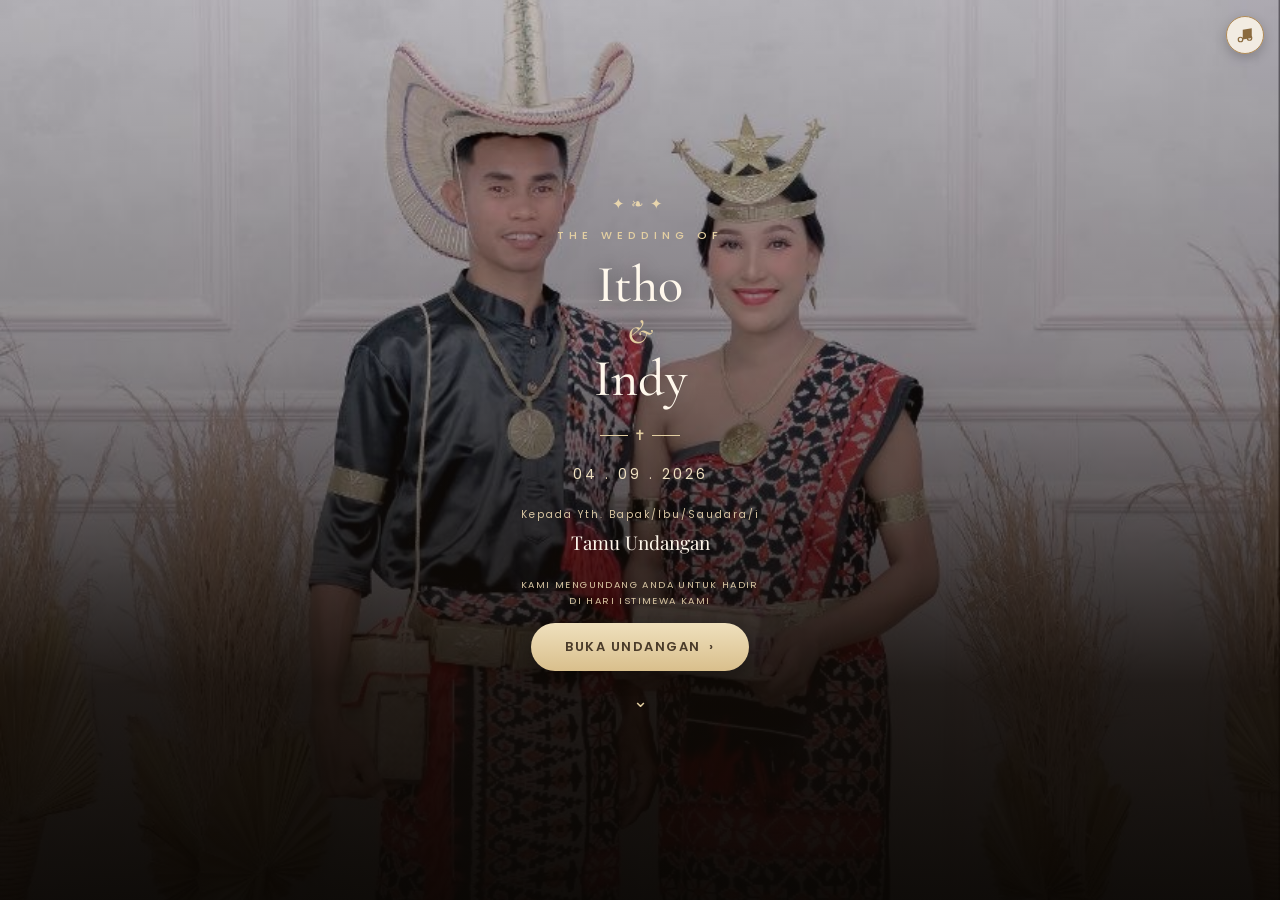
==== commit e200556c: "Update index.html" ====
--- a/index.html
+++ b/index.html
@@ -3,7 +3,7 @@
 <head>
 <meta charset="UTF-8">
 <meta name="viewport" content="width=device-width, initial-scale=1.0, maximum-scale=1.0, user-scalable=no">
-<title>The Wedding of Maksi & Indiani</title>
+<title>The Wedding of Itho & Indy</title>
 <link rel="preconnect" href="https://fonts.googleapis.com">
 <link href="https://fonts.googleapis.com/css2?family=Cormorant+Garamond:ital,wght@0,400;0,500;0,600;1,400&family=Playfair+Display:wght@500;600;700&family=Poppins:wght@300;400;500;600&display=swap" rel="stylesheet">
 <link rel="stylesheet" href="style.css">
@@ -36,7 +36,7 @@
     <div class="cover-content">
       <div class="ornament">✦❧✦</div>
       <p class="eyebrow">THE WEDDING OF</p>
-      <h1 class="couple-name">Maksi <span class="amp">&amp;</span> Indiani</h1>
+      <h1 class="couple-name">Itho <span class="amp">&amp;</span> Indy</h1>
       <div class="divider"><span>✝</span></div>
       <p class="wedding-date">04 . 09 . 2026</p>
 
@@ -97,7 +97,7 @@
 
       <div class="nav-btns">
         <button class="nav-arrow" data-dir="-1">‹</button>
-        <button class="nav-next" data-target="s-lovestory">NEXT</button>
+
         <button class="nav-arrow" data-dir="1">›</button>
       </div>
     </div>
@@ -151,7 +151,7 @@
 
       <div class="nav-btns">
         <button class="nav-arrow" data-dir="-1">‹</button>
-        <button class="nav-next" data-target="s-acara">NEXT</button>
+
         <button class="nav-arrow" data-dir="1">›</button>
       </div>
     </div>
@@ -193,7 +193,7 @@
 
       <div class="nav-btns">
         <button class="nav-arrow" data-dir="-1">‹</button>
-        <button class="nav-next" data-target="s-galeri">NEXT</button>
+
         <button class="nav-arrow" data-dir="1">›</button>
       </div>
     </div>
@@ -216,7 +216,7 @@
 
       <div class="nav-btns">
         <button class="nav-arrow" data-dir="-1">‹</button>
-        <button class="nav-next" data-target="s-gift">NEXT</button>
+
         <button class="nav-arrow" data-dir="1">›</button>
       </div>
     </div>
@@ -261,7 +261,7 @@
 
       <div class="nav-btns">
         <button class="nav-arrow" data-dir="-1">‹</button>
-        <button class="nav-next" data-target="s-rsvp">NEXT</button>
+
         <button class="nav-arrow" data-dir="1">›</button>
       </div>
     </div>
@@ -313,7 +313,7 @@
 
       <div class="nav-btns">
         <button class="nav-arrow" data-dir="-1">‹</button>
-        <button class="nav-next" data-target="s-thanks">NEXT</button>
+
         <button class="nav-arrow" data-dir="1">›</button>
       </div>
     </div>
@@ -338,7 +338,7 @@
       <p class="footer-date reveal">04 . 09 . 2026</p>
       <p class="footer-line reveal">Kami tunggu kehadiran dan doa terbaik dari Anda ♥</p>
 
-      <p class="credit-line reveal">Design by @rijald_elimanafe</p>
+      <p class="credit-line reveal">Design by @Zhald_Design</p>
       <div class="social-row reveal">
         <a href="https://instagram.com/rijald_elimanafe" target="_blank" rel="noopener">
           <span class="soc-ic"><svg viewBox="0 0 24 24" fill="none" stroke="currentColor" stroke-width="1.8"><rect x="3" y="3" width="18" height="18" rx="5"/><circle cx="12" cy="12" r="4"/><circle cx="17.2" cy="6.8" r="1" fill="currentColor" stroke="none"/></svg></span>
--- a/style.css
+++ b/style.css
@@ -31,8 +31,9 @@
 body.locked{overflow:hidden;height:100vh;}
 
 #scrollContainer{
-  scroll-snap-type:y mandatory;
+  scroll-snap-type:y proximity;
   overflow-y:auto;
+  -webkit-overflow-scrolling:touch;
   height:100vh;
 }
 body.locked #scrollContainer{overflow:hidden;}
